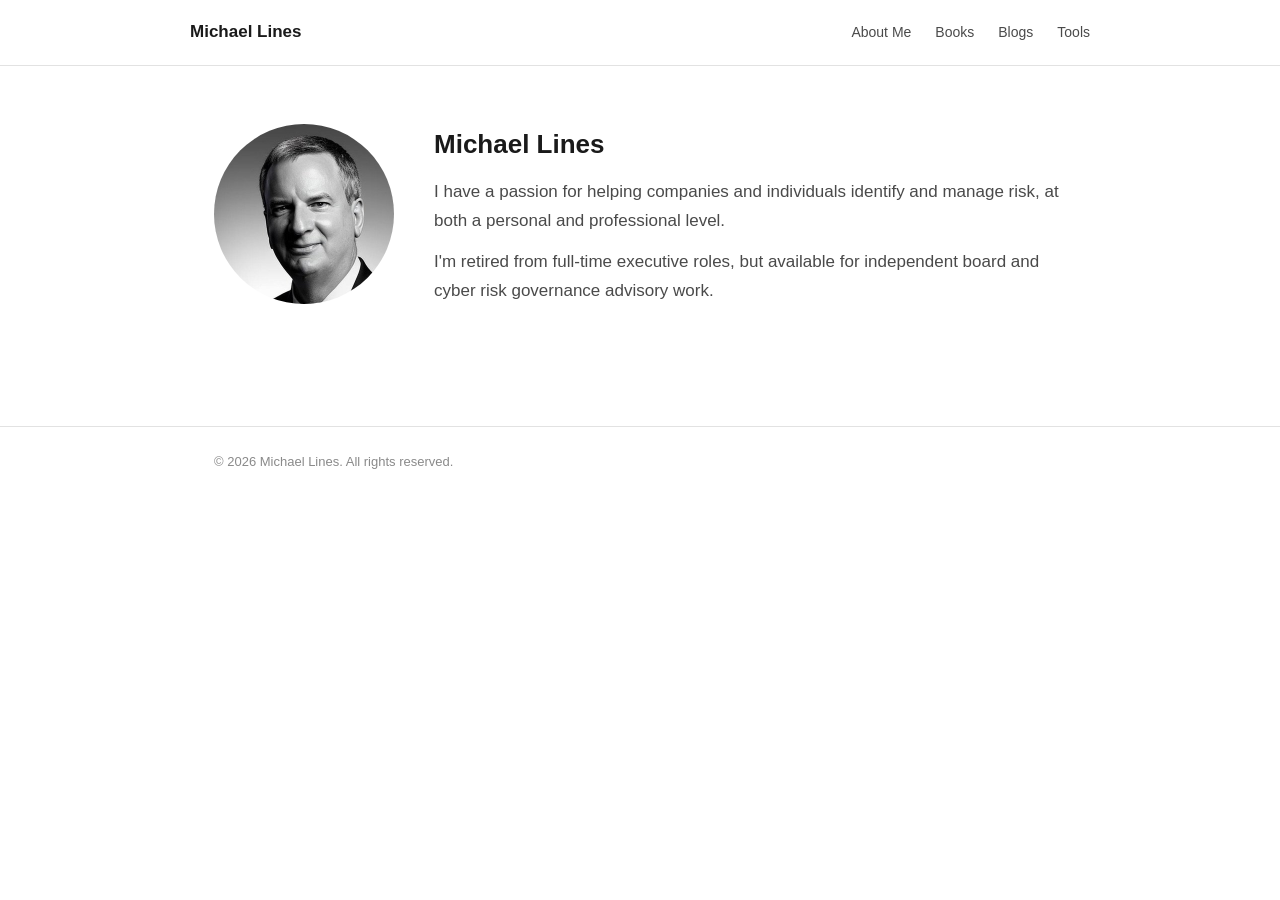
==== index.html @ 543152e7 "Add files via upload" ====
<!DOCTYPE html>
<html lang="en">
<head>
  <meta charset="UTF-8">
  <meta name="viewport" content="width=device-width, initial-scale=1.0">
  <title>Michael Lines</title>
  <meta name="description" content="Michael Lines — retired global CISO, author, and advisor on cyber risk and governance.">
  <link rel="stylesheet" href="css/style.css">
</head>
<body>

  <header class="toolbar">
    <div class="container toolbar-inner">
      <a class="toolbar-name" href="index.html">Michael Lines</a>
      <nav class="toolbar-nav">
        <a href="about.html">About Me</a>
        <a href="books.html">Books</a>
        <a href="blogs.html">Blogs</a>
        <a href="tools.html">Tools</a>
      </nav>
    </div>
  </header>

  <main class="container">
    <section class="hero">
      <img class="hero-photo" src="images/headshot.jpg" alt="Photo of Michael Lines">
      <div class="hero-content">
        <h1>Michael Lines</h1>
        <p>I have a passion for helping companies and individuals identify and manage risk, at both a personal and professional level.</p>
        <p>I'm retired from full-time executive roles, but available for independent board and cyber risk governance advisory work.</p>
      </div>
    </section>
  </main>

  <footer>
    <div class="container">
      &copy; 2026 Michael Lines. All rights reserved.
    </div>
  </footer>

</body>
</html>
---- css/style.css ----
/*
  michaellines.fyi — shared stylesheet
  Used by all five pages (index, about, books, blogs, tools).
  Structure:
    1. Reset & base
    2. Layout (container, toolbar, footer)
    3. Hero (landing page photo + intro)
    4. Row (repeating two-column pattern used on About/Books/Blogs/Tools)
    5. Typography helpers
*/

/* 1. Reset & base ------------------------------------------------------ */

* {
  box-sizing: border-box;
}

body {
  margin: 0;
  font-family: -apple-system, BlinkMacSystemFont, "Segoe UI", Helvetica, Arial, sans-serif;
  color: #1a1a1a;
  background: #ffffff;
  line-height: 1.7;
}

a {
  color: #1f3a5f;
  text-decoration: none;
}

a:hover {
  text-decoration: underline;
}

img {
  max-width: 100%;
  display: block;
}

/* 2. Layout -------------------------------------------------------------- */

.container {
  max-width: 900px;
  margin: 0 auto;
  padding: 0 24px;
}

.toolbar {
  border-bottom: 1px solid #e2e2e2;
}

.toolbar-inner {
  display: flex;
  align-items: center;
  justify-content: space-between;
  padding: 18px 0;
  flex-wrap: wrap;
  gap: 12px;
}

.toolbar-name {
  font-size: 17px;
  font-weight: 600;
  color: #1a1a1a;
}

.toolbar-nav {
  display: flex;
  gap: 24px;
}

.toolbar-nav a {
  font-size: 14px;
  color: #4a4a4a;
}

.toolbar-nav a.active {
  color: #1f3a5f;
  font-weight: 600;
}

footer {
  border-top: 1px solid #e2e2e2;
  margin-top: 64px;
  padding: 24px 0;
  font-size: 13px;
  color: #8a8a8a;
}

/* 3. Hero (landing page only) --------------------------------------------- */

.hero {
  display: grid;
  grid-template-columns: 180px 1fr;
  gap: 40px;
  align-items: center;
  padding: 56px 0;
}

.hero-photo {
  width: 180px;
  height: 180px;
  border-radius: 50%;
  object-fit: cover;
}

.hero-content h1 {
  font-size: 26px;
  font-weight: 600;
  margin: 0 0 12px;
}

.hero-content p {
  font-size: 17px;
  color: #4a4a4a;
  margin: 0 0 12px;
}

.hero-content p:last-child {
  margin-bottom: 0;
}

/* 4. Row (About / Books / Blogs / Tools) --------------------------------- */

.page-header {
  padding: 40px 0 8px;
}

.page-header h1 {
  font-size: 24px;
  font-weight: 600;
  margin: 0;
}

.row {
  display: grid;
  grid-template-columns: 160px 1fr;
  gap: 28px;
  align-items: center;
  padding: 32px 0;
  border-bottom: 1px solid #eeeeee;
}

.row:last-child {
  border-bottom: none;
}

.row-image {
  width: 160px;
  border-radius: 8px;
  overflow: hidden;
}

.row-image img {
  width: 100%;
  height: auto;
}

.row-eyebrow {
  font-size: 12px;
  text-transform: uppercase;
  letter-spacing: 0.04em;
  color: #9a9a9a;
  margin: 0 0 6px;
}

.row-content h2 {
  font-size: 19px;
  font-weight: 600;
  margin: 0 0 10px;
}

.row-content p {
  font-size: 15px;
  color: #4a4a4a;
  margin: 0 0 10px;
}

.row-links {
  font-size: 13px;
  color: #6a6a6a;
}

.row-links a {
  color: #1f3a5f;
}

/* About page body copy (no row image needed for the bio paragraphs) ------ */

.bio {
  padding: 8px 0 40px;
}

.bio p {
  font-size: 16px;
  color: #333333;
  margin: 0 0 18px;
}

.bio-contact {
  font-size: 14px;
  color: #6a6a6a;
  padding-top: 8px;
  border-top: 1px solid #eeeeee;
}

.bio-contact a {
  color: #1f3a5f;
}

/* 5. Small screens --------------------------------------------------------- */

@media (max-width: 620px) {
  .hero,
  .row {
    grid-template-columns: 1fr;
    text-align: left;
  }

  .hero-photo,
  .row-image {
    width: 140px;
  }

  .toolbar-nav {
    gap: 16px;
  }
}
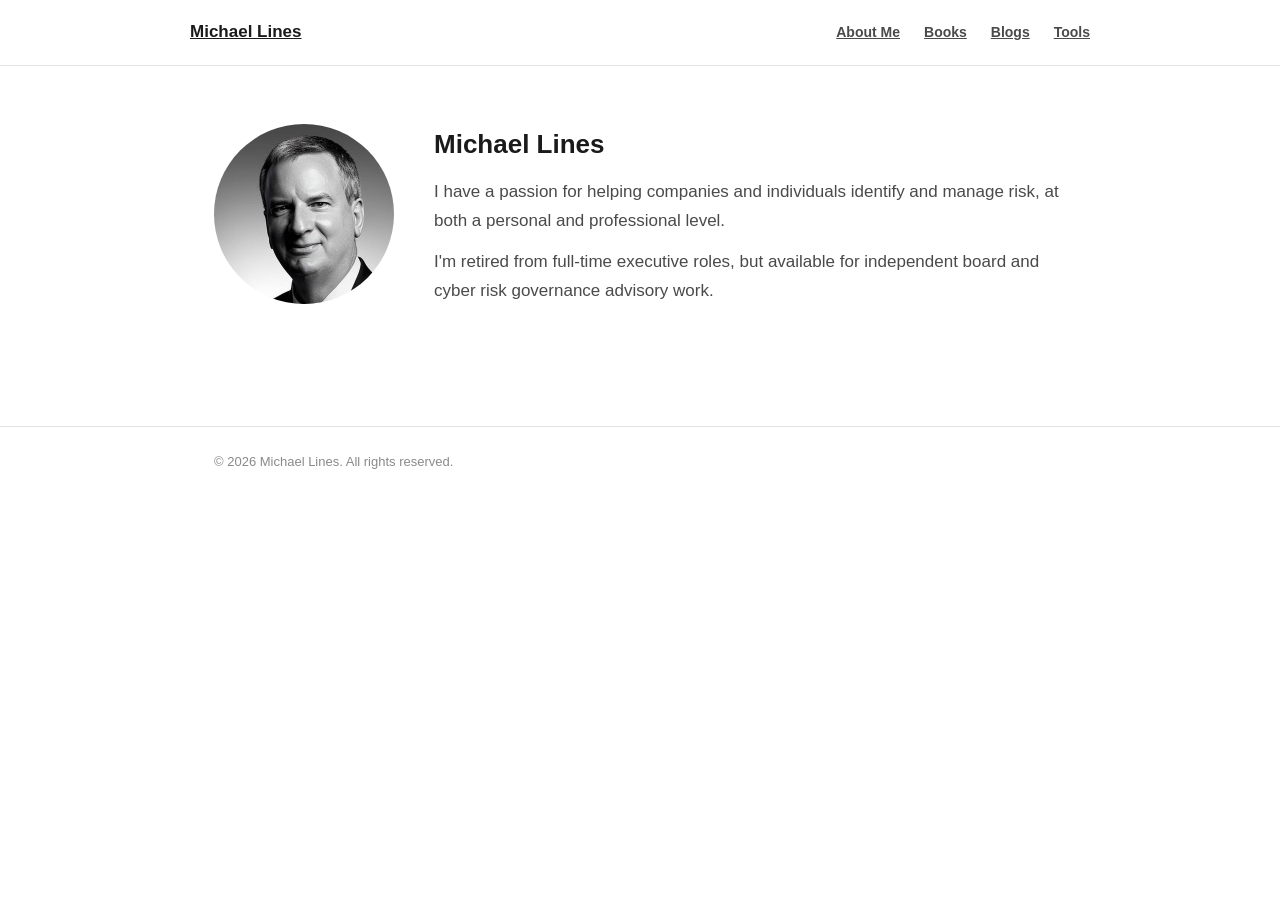
==== commit 1e05239c: "Add files via upload" ====
--- a/index.html
+++ b/index.html
@@ -11,12 +11,12 @@
 
   <header class="toolbar">
     <div class="container toolbar-inner">
-      <a class="toolbar-name" href="index.html">Michael Lines</a>
+      <a class="toolbar-name" href="index.html"><u><b>Michael Lines</b></u></a>
       <nav class="toolbar-nav">
-        <a href="about.html">About Me</a>
-        <a href="books.html">Books</a>
-        <a href="blogs.html">Blogs</a>
-        <a href="tools.html">Tools</a>
+        <a href="about.html"><u><b>About Me</b></u></a>
+        <a href="books.html"><u><b>Books</b></u></a>
+        <a href="blogs.html"><u><b>Blogs</b></u></a>
+        <a href="tools.html"><u><b>Tools</b></u></a>
       </nav>
     </div>
   </header>
--- a/css/style.css
+++ b/css/style.css
@@ -28,10 +28,6 @@
   text-decoration: none;
 }
 
-a:hover {
-  text-decoration: underline;
-}
-
 img {
   max-width: 100%;
   display: block;
@@ -76,7 +72,6 @@
 
 .toolbar-nav a.active {
   color: #1f3a5f;
-  font-weight: 600;
 }
 
 footer {
@@ -204,6 +199,20 @@
   border-top: 1px solid #eeeeee;
 }
 
+.bio-contact p {
+  margin: 0 0 8px;
+  color: #6a6a6a;
+}
+
+.bio-contact ul {
+  margin: 0;
+  padding-left: 20px;
+}
+
+.bio-contact li {
+  margin-bottom: 6px;
+}
+
 .bio-contact a {
   color: #1f3a5f;
 }
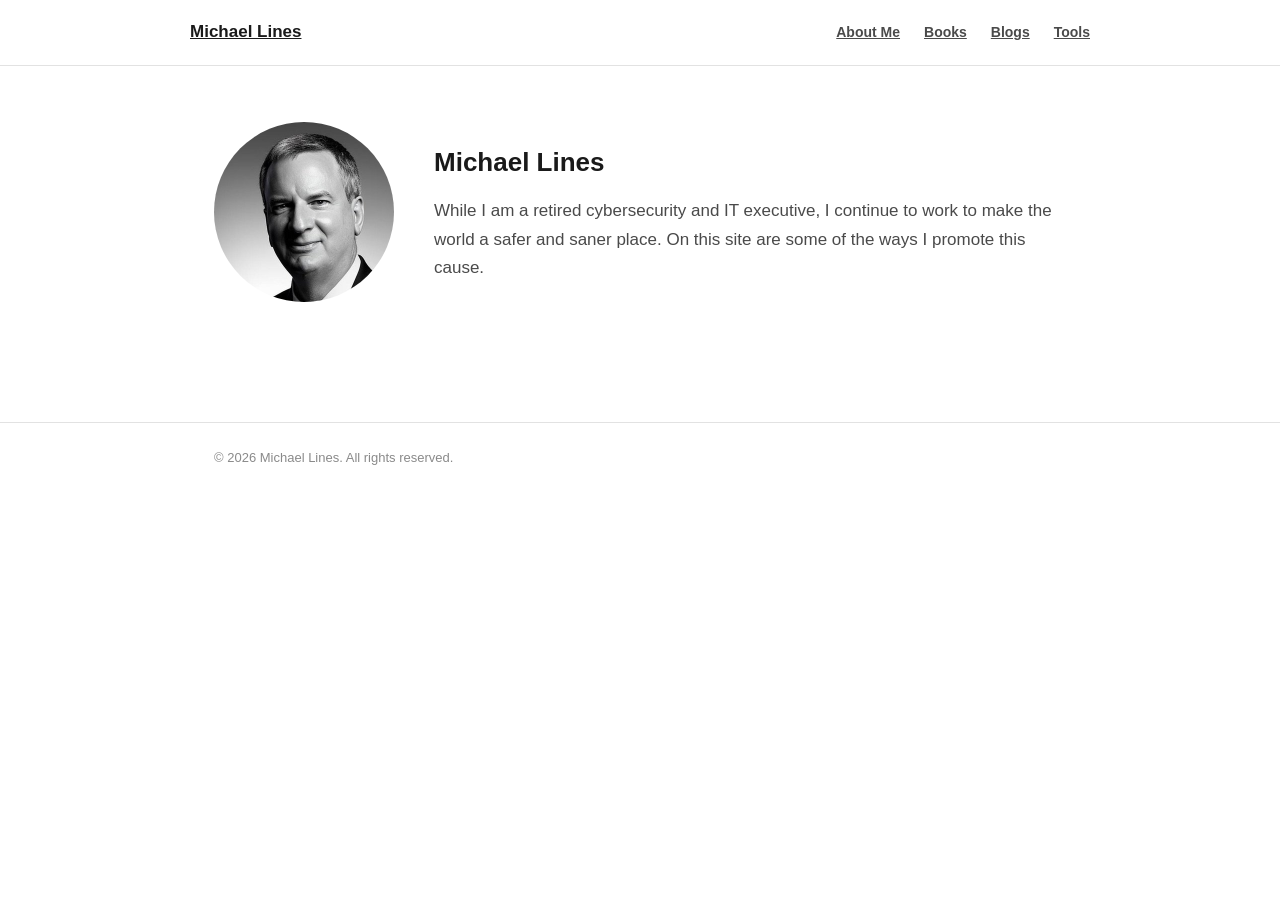
==== commit 02b39312: "Revise personal description in index.html Updated personal description to reflect current focus on c" ====
--- a/index.html
+++ b/index.html
@@ -26,8 +26,7 @@
       <img class="hero-photo" src="images/headshot.jpg" alt="Photo of Michael Lines">
       <div class="hero-content">
         <h1>Michael Lines</h1>
-        <p>I have a passion for helping companies and individuals identify and manage risk, at both a personal and professional level.</p>
-        <p>I'm retired from full-time executive roles, but available for independent board and cyber risk governance advisory work.</p>
+        <p>While I am a retired cybersecurity and IT executive, I continue to work to make the world a safer and saner place. On this site are some of the ways I promote this cause.</p>
       </div>
     </section>
   </main>
@@ -38,5 +37,21 @@
     </div>
   </footer>
 
+
+<!-- Default Statcounter code for My Portfolio Website https://michaellines.fyi
+-->
+<script type="text/javascript">
+var sc_project=13340853; 
+var sc_invisible=1; 
+var sc_security="632c5015"; 
+</script>
+<script type="text/javascript"
+src="https://www.statcounter.com/counter/counter.js" async></script>
+<noscript><div class="statcounter"><a title="Web Analytics Made Easy -
+Statcounter" href="https://statcounter.com/" target="_blank"><img
+class="statcounter" src="https://c.statcounter.com/13340853/0/632c5015/1/"
+alt="Web Analytics Made Easy - Statcounter"
+referrerPolicy="no-referrer-when-downgrade"></a></div></noscript>
+<!-- End of Statcounter Code -->
 </body>
 </html>
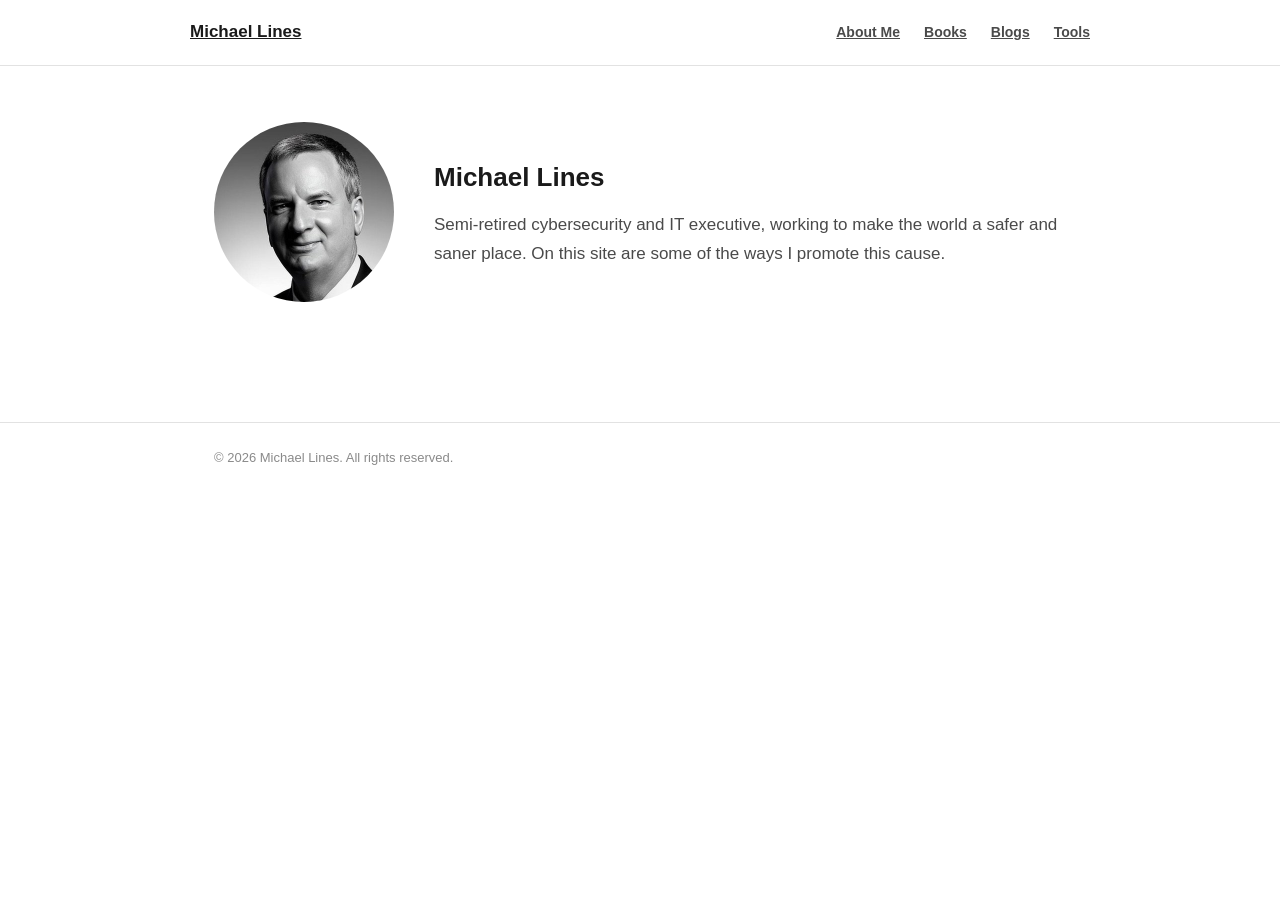
==== commit e449b1dd: "Revise introductory paragraph in index.html" ====
--- a/index.html
+++ b/index.html
@@ -26,7 +26,7 @@
       <img class="hero-photo" src="images/headshot.jpg" alt="Photo of Michael Lines">
       <div class="hero-content">
         <h1>Michael Lines</h1>
-        <p>While I am a retired cybersecurity and IT executive, I continue to work to make the world a safer and saner place. On this site are some of the ways I promote this cause.</p>
+        <p>Semi-retired cybersecurity and IT executive, working to make the world a safer and saner place. On this site are some of the ways I promote this cause.</p>
       </div>
     </section>
   </main>
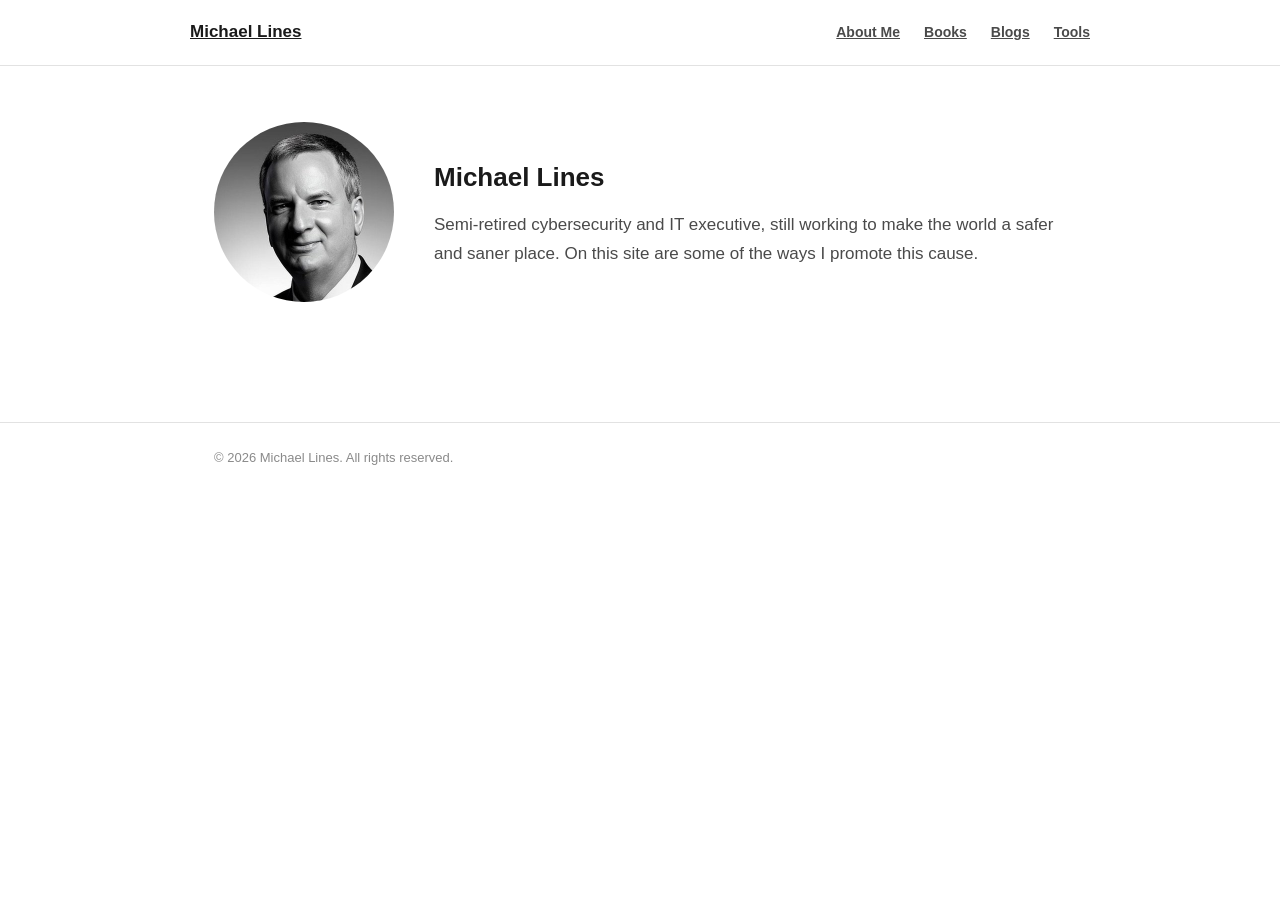
==== commit 21114a90: "Update description in hero section of index.html" ====
--- a/index.html
+++ b/index.html
@@ -26,7 +26,7 @@
       <img class="hero-photo" src="images/headshot.jpg" alt="Photo of Michael Lines">
       <div class="hero-content">
         <h1>Michael Lines</h1>
-        <p>Semi-retired cybersecurity and IT executive, working to make the world a safer and saner place. On this site are some of the ways I promote this cause.</p>
+        <p>Semi-retired cybersecurity and IT executive, still working to make the world a safer and saner place. On this site are some of the ways I promote this cause.</p>
       </div>
     </section>
   </main>
